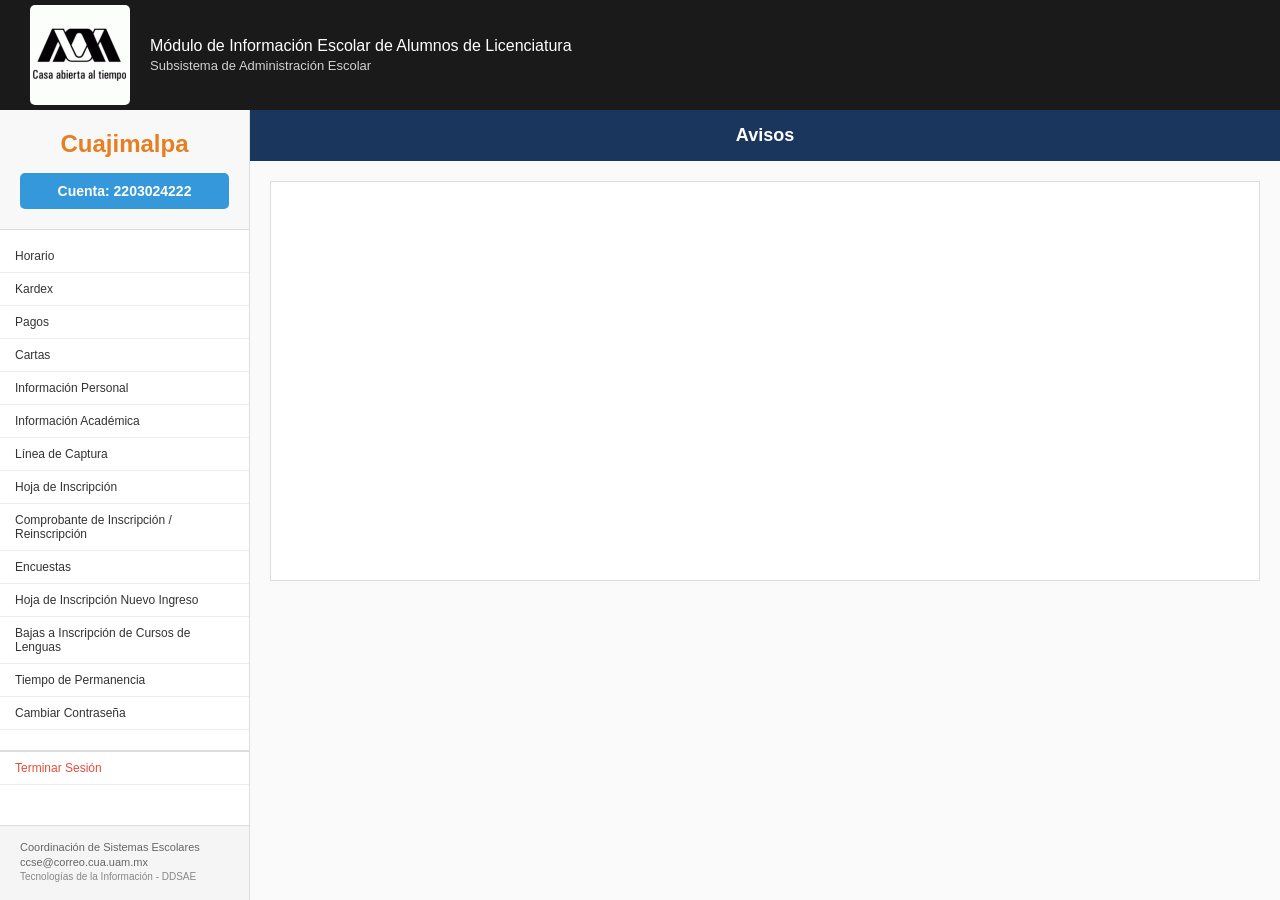
==== sistema-escolar.html @ 33e71574 "Initial commit: Módulo UAM - Sistema Escolar" ====
<!DOCTYPE html>
<html lang="es">
<head>
    <meta charset="UTF-8">
    <meta name="viewport" content="width=device-width, initial-scale=1.0">
    <title>Sistema Escolar - Cuajimalpa</title>
    <link rel="stylesheet" href="sistema.css">
</head>
<body>
    <header class="header">
        <img src="logo-universidad.png" alt="Logo Universidad" class="header-img">
        <div class="header-title">
            Módulo de Información Escolar de Alumnos de Licenciatura<br>
            <span class="header-subtitle">Subsistema de Administración Escolar</span>
        </div>
    </header>

    <div class="layout">
        <aside class="sidebar">
            <div class="sidebar-header">
                <h1 class="campus-title">Cuajimalpa</h1>
                <div class="account-box">
                    Cuenta: 2203024222
                </div>
            </div>

            <nav class="menu">
                <a href="#" class="menu-item" data-page="horario">Horario</a>
                <a href="#" class="menu-item" data-page="kardex">Kardex</a>
                <a href="#" class="menu-item" data-page="pagos">Pagos</a>
                <a href="#" class="menu-item" data-page="cartas">Cartas</a>
                <a href="#" class="menu-item" data-page="info-personal">Información Personal</a>
                <a href="#" class="menu-item" data-page="info-academica">Información Académica</a>
                <a href="#" class="menu-item" data-page="linea-captura">Línea de Captura</a>
                <a href="#" class="menu-item" data-page="hoja-inscripcion">Hoja de Inscripción</a>
                <a href="#" class="menu-item" data-page="comprobante">Comprobante de Inscripción / Reinscripción</a>
                <a href="#" class="menu-item">Encuestas</a>
                <a href="#" class="menu-item">Hoja de Inscripción Nuevo Ingreso</a>
                <a href="#" class="menu-item">Bajas a Inscripción de Cursos de Lenguas</a>
                <a href="#" class="menu-item">Tiempo de Permanencia</a>
                <a href="#" class="menu-item">Cambiar Contraseña</a>
                <a href="index.html" class="menu-item logout" onclick="sessionStorage.clear(); window.location.href='index.html'; return false;">Terminar Sesión</a>
            </nav>

            <footer class="sidebar-footer">
                <p>Coordinación de Sistemas Escolares</p>
                <p>ccse@correo.cua.uam.mx</p>
                <p class="ddsae">Tecnologías de la Información - DDSAE</p>
            </footer>
        </aside>

        <main class="main-area">
            <header class="main-header">
                <h2>Avisos</h2>
            </header>

            <div class="content-area">
                <div class="avisos-container" id="contentContainer">
                    <!-- Contenido dinámico -->
                </div>
            </div>
        </main>
    </div>

    <script src="sistema.js"></script>
</body>
</html>
---- sistema.css ----
* {
    margin: 0;
    padding: 0;
    box-sizing: border-box;
}

body {
    font-family: Arial, Helvetica, sans-serif;
    font-size: 13px;
    background: #f5f5f5;
    display: flex;
    flex-direction: column;
}

/* Header */
.header {
    background: #1a1a1a;
    color: white;
    padding: 5px 30px;
    display: inline-flex;
    align-items: center;
    gap: 20px;
}

.header-img {
    height: 100px;
    width: 100px;
    object-fit: contain;
    border-radius: 5px;
    display: block;
}

.header-title {
    font-size: 16px;
    font-weight: 500;
}

.header-subtitle {
    font-size: 13px;
    font-weight: normal;
    opacity: 0.8;
    display: block;
    margin-top: 3px;
}

.layout {
    display: flex;
    flex: 1;
    min-height: calc(100vh - 110px);
}

/* Sidebar */
.sidebar {
    width: 250px;
    background: white;
    display: flex;
    flex-direction: column;
    border-right: 1px solid #ddd;
    flex-shrink: 0;
}

.sidebar-header {
    padding: 20px;
    text-align: center;
    background: #f8f8f8;
    border-bottom: 1px solid #ddd;
}

.campus-title {
    font-size: 24px;
    font-weight: bold;
    color: #e67e22;
    margin-bottom: 15px;
}

.account-box {
    background: #3498db;
    color: white;
    padding: 10px 15px;
    border-radius: 5px;
    font-size: 14px;
    font-weight: bold;
}

/* Menu */
.menu {
    flex: 1;
    overflow-y: auto;
    padding: 10px 0;
}

.menu-item {
    display: block;
    padding: 9px 15px;
    color: #333;
    text-decoration: none;
    border-bottom: 1px solid #eee;
    transition: background 0.2s;
    font-size: 12px;
}

.menu-item:hover {
    background: #e8f4f8;
}

.menu-item.logout {
    color: #e74c3c;
    border-top: 2px solid #ddd;
    margin-top: 20px;
}

.menu-item.logout:hover {
    background: #fee;
}

/* Sidebar Footer */
.sidebar-footer {
    padding: 15px 20px;
    background: #f5f5f5;
    border-top: 1px solid #ddd;
    font-size: 11px;
    color: #666;
}

.sidebar-footer p {
    margin-bottom: 3px;
}

.sidebar-footer .ddsae {
    color: #888;
    font-size: 10px;
}

/* Main Area */
.main-area {
    flex: 1;
    display: flex;
    flex-direction: column;
    overflow: hidden;
}

.main-header {
    background: #1a365d;
    color: white;
    padding: 15px;
    text-align: center;
}

.main-header h2 {
    font-size: 18px;
    font-weight: bold;
}

/* Content Area */
.content-area {
    flex: 1;
    padding: 20px;
    overflow-y: auto;
    background: #fafafa;
}

.avisos-container {
    background: white;
    border: 1px solid #ddd;
    min-height: 400px;
}

/* Page Content */
.page-content {
    padding: 15px;
}

.no-data-message {
    text-align: center;
    font-size: 12px;
    color: #666;
    padding: 20px;
    background: #f5f5f5;
    border: 1px solid #ddd;
    margin-bottom: 20px;
}

/* Data Tables */
.data-table {
    width: 100%;
    border-collapse: collapse;
    margin-bottom: 20px;
    font-size: 12px;
}

.data-table th,
.data-table td {
    border: 1px solid #ddd;
    padding: 8px;
    text-align: left;
}

.data-table thead th[colspan] {
    background: #3498db;
    color: white;
    text-align: center;
    font-weight: bold;
}

.data-table thead tr:nth-child(2) th {
    background: #5dade2;
    color: white;
    text-align: center;
}

.data-table .empty-cell {
    text-align: center;
    color: #999;
    font-style: italic;
    padding: 20px;
}

/* Section Bar */
.section-bar {
    background: #3498db;
    color: white;
    padding: 10px;
    text-align: center;
    font-weight: bold;
    font-size: 12px;
    margin-bottom: 15px;
}

/* Calendar Table */
.calendar-table {
    width: 100%;
    border-collapse: collapse;
    margin-bottom: 20px;
    font-size: 12px;
}

.calendar-table th,
.calendar-table td {
    border: 1px solid #ddd;
    padding: 10px;
    text-align: center;
    height: 50px;
    vertical-align: top;
}

.calendar-table thead th {
    background: #3498db;
    color: white;
}

.calendar-table tbody td {
    background: white;
}

/* Menu Active */
.menu-item.active {
    background: #e8f4f8;
    font-weight: bold;
}

/* Controls Section */
.controls-section {
    display: flex;
    justify-content: space-between;
    align-items: flex-start;
    padding: 15px;
    background: #f5f5f5;
    border: 1px solid #ddd;
    margin-bottom: 15px;
}

.controls-left {
    display: flex;
    align-items: center;
    gap: 15px;
}

.control-label {
    font-weight: bold;
    font-size: 12px;
}

.radio-label {
    font-size: 12px;
    cursor: pointer;
}

.controls-right {
    display: flex;
    flex-direction: column;
    gap: 8px;
}

.control-row {
    display: flex;
    gap: 8px;
}

.select-control {
    padding: 5px 10px;
    font-size: 12px;
    border: 1px solid #ccc;
    background: white;
    min-width: 150px;
}

.btn-control {
    padding: 5px 12px;
    font-size: 12px;
    background: #3498db;
    color: white;
    border: none;
    cursor: pointer;
}

.btn-control:hover {
    background: #2980b9;
}

/* Kardex Table */
.kardex-table {
    width: 100%;
    border-collapse: collapse;
    font-size: 11px;
    margin-bottom: 20px;
}

.kardex-table th,
.kardex-table td {
    border: 1px solid #ddd;
    padding: 6px 8px;
    text-align: left;
}

.kardex-table thead th {
    background: #3498db;
    color: white;
    text-align: center;
    font-weight: bold;
}

.kardex-table tbody tr:nth-child(even) {
    background: #f9f9f9;
}

.kardex-table tbody td {
    text-align: left;
}

.kardex-table .text-right {
    text-align: right;
}

/* Page Footer */
.page-footer {
    padding: 10px;
    background: #f5f5f5;
    border: 1px solid #ddd;
    font-size: 10px;
    color: #666;
}

.page-footer p {
    margin-bottom: 2px;
}

/* Pagos Table */
.pagos-table {
    width: 100%;
    border-collapse: collapse;
    font-size: 12px;
    margin: 0 auto;
    max-width: 900px;
}

.pagos-table th,
.pagos-table td {
    border: 1px solid #ddd;
    padding: 10px 12px;
    text-align: center;
}

.pagos-table thead th {
    background: #3498db;
    color: white;
    font-weight: bold;
}

.pagos-table tbody td {
    text-align: center;
}

.pagos-table tbody td br {
    display: block;
    margin-top: 3px;
}

.pagos-table .text-right {
    text-align: right;
}

.status-paid {
    color: #27ae60;
    font-weight: bold;
}

.status-pending {
    color: #e74c3c;
    font-weight: bold;
}

/* Student Info */
.student-info {
    background: #f5f5f5;
    border: 1px solid #ddd;
    padding: 15px;
    margin-bottom: 20px;
    display: grid;
    grid-template-columns: repeat(3, 1fr);
    gap: 10px;
}

.info-row {
    display: flex;
    gap: 5px;
}

.info-label {
    font-weight: bold;
    font-size: 12px;
    white-space: nowrap;
}

.info-value {
    font-size: 12px;
}

.section-title {
    background: #3498db;
    color: white;
    padding: 8px 15px;
    font-weight: bold;
    font-size: 13px;
    margin-bottom: 10px;
    margin-top: 15px;
}

/* Section Subtitle */
.section-subtitle {
    background: #3498db;
    color: white;
    padding: 10px;
    text-align: center;
    font-weight: bold;
    font-size: 14px;
    margin-bottom: 20px;
}

/* Student Data Grid */
.student-data-grid {
    display: grid;
    grid-template-columns: repeat(3, 1fr);
    gap: 15px;
    margin-bottom: 25px;
}

.data-box {
    background: #3498db;
    color: white;
    padding: 10px 15px;
    border: 1px solid #2980b9;
    display: flex;
    flex-direction: column;
    gap: 3px;
}

.data-label {
    font-size: 11px;
    opacity: 0.9;
}

.data-value {
    font-size: 12px;
    font-weight: bold;
}

/* Cartas Table */
.cartas-table {
    width: 100%;
    border-collapse: collapse;
    font-size: 12px;
    max-width: 600px;
    margin: 0 auto;
}

.cartas-table th,
.cartas-table td {
    border: 1px solid #ddd;
    padding: 10px 15px;
    text-align: left;
}

.cartas-table thead th {
    background: #333;
    color: white;
    text-align: center;
    font-weight: bold;
}

.cartas-table tbody td {
    text-align: left;
}

.cartas-table .text-center {
    text-align: center;
}

.btn-emitir {
    background: #27ae60;
    color: white;
    border: none;
    padding: 6px 20px;
    cursor: pointer;
    font-size: 12px;
    font-weight: bold;
}

.btn-emitir:hover {
    background: #229954;
}

/* General Data Bar */
.general-data-bar {
    background: #3498db;
    color: white;
    padding: 10px 15px;
    display: flex;
    flex-wrap: wrap;
    gap: 20px;
    font-size: 12px;
    margin-bottom: 15px;
}

/* Tabs */
.tabs {
    display: flex;
    border-bottom: 2px solid #3498db;
    margin-bottom: 20px;
}

.tab {
    padding: 10px 20px;
    background: #f5f5f5;
    border: 1px solid #ddd;
    border-bottom: none;
    cursor: pointer;
    font-size: 12px;
    margin-right: 3px;
}

.tab.active {
    background: #3498db;
    color: white;
    font-weight: bold;
}

.tab:hover:not(.active) {
    background: #e8f4f8;
}

/* Tab Content */
.tab-content {
    background: white;
    border: 1px solid #ddd;
    padding: 0;
}

.section-header {
    background: #3498db;
    color: white;
    padding: 10px 15px;
    font-weight: bold;
    font-size: 13px;
}

.form-grid {
    display: grid;
    grid-template-columns: repeat(3, 1fr);
    gap: 15px;
    padding: 15px;
    border-bottom: 1px solid #eee;
}

.form-field {
    display: flex;
    flex-direction: column;
    gap: 3px;
}

.field-label {
    font-size: 11px;
    color: #666;
}

.field-value {
    font-size: 13px;
    color: #333;
    padding: 5px;
    background: #f9f9f9;
    border: 1px solid #ddd;
}

.btn-update-container {
    padding: 20px;
    text-align: center;
}

.btn-update {
    background: #5dade2;
    color: white;
    border: none;
    padding: 10px 30px;
    cursor: pointer;
    font-size: 13px;
    font-weight: bold;
}

.btn-update:hover {
    background: #3498db;
}

.info-text {
    padding: 15px;
    font-size: 11px;
    color: #666;
    border-bottom: 1px solid #eee;
}

.info-text p {
    margin: 0;
}

.header-with-date {
    position: relative;
}

.date-display {
    position: absolute;
    top: 10px;
    right: 15px;
    font-size: 12px;
    color: #666;
    background: #f5f5f5;
    padding: 5px 10px;
    border: 1px solid #ddd;
}

/* Responsive */
@media (max-width: 768px) {
    .layout {
        flex-direction: column;
    }
    
    .sidebar {
        width: 100%;
    }
    
    .menu {
        max-height: 300px;
    }
}

/* Hoja de Inscripción Document */
.inscripcion-doc {
    background: white;
    border: 1px solid #333;
    padding: 30px;
    max-width: 800px;
    margin: 0 auto;
    font-size: 12px;
}

.doc-header {
    display: flex;
    justify-content: space-between;
    margin-bottom: 20px;
    border-bottom: 2px solid #333;
    padding-bottom: 15px;
}

.doc-logo {
    display: flex;
    flex-direction: column;
    align-items: flex-start;
}

.slogan {
    font-style: italic;
    font-size: 11px;
    margin-top: 5px;
}

.doc-info {
    text-align: right;
    font-size: 11px;
}

.doc-info div {
    margin-bottom: 3px;
}

.doc-title {
    text-align: center;
    font-size: 22px;
    font-weight: bold;
    margin: 20px 0;
    text-transform: uppercase;
}

.doc-section {
    margin-bottom: 20px;
    border: 1px solid #ccc;
    padding: 15px;
}

.section-title {
    background: #3498db;
    color: white;
    padding: 8px;
    font-size: 13px;
    margin: -15px -15px 15px -15px;
}

.data-grid {
    display: grid;
    grid-template-columns: repeat(2, 1fr);
    gap: 8px;
}

.boxed-data {
    border: 1px solid #ddd;
    padding: 10px;
    display: grid;
    grid-template-columns: repeat(2, 1fr);
    gap: 8px;
}

.doc-footer-section {
    display: flex;
    justify-content: space-between;
    margin-top: 30px;
    padding-top: 20px;
    border-top: 1px solid #333;
}

.seal-box {
    width: 150px;
    text-align: center;
}

.seal-circle {
    width: 80px;
    height: 80px;
    border: 3px solid #666;
    border-radius: 50%;
    margin: 0 auto 10px;
}

.seal-text {
    font-size: 10px;
}

.info-box {
    width: 280px;
    font-size: 10px;
    text-align: center;
    padding: 0 10px;
}

.info-box p {
    margin-bottom: 10px;
}

.manifest {
    font-style: italic;
    font-weight: bold;
}

.firma-box {
    width: 200px;
    text-align: center;
}

.firma-line {
    border-bottom: 1px solid #333;
    margin-bottom: 5px;
    height: 30px;
}

.firma-name {
    font-size: 11px;
}

.btn-print-container {
    text-align: center;
    margin-top: 25px;
}

.btn-print {
    background: #3498db;
    color: white;
    border: none;
    padding: 12px 40px;
    font-size: 14px;
    font-weight: bold;
    cursor: pointer;
}

.btn-print:hover {
    background: #2980b9;
}

/* Info Table */
.info-table {
    width: 100%;
    border-collapse: collapse;
    margin-bottom: 20px;
    font-size: 12px;
}

.info-table th,
.info-table td {
    border: 1px solid #ddd;
    padding: 8px 12px;
    text-align: left;
}

.info-table thead th {
    background: #5dade2;
    color: white;
    text-align: center;
}

.info-table tbody th {
    background: #f5f5f5;
    width: 200px;
    font-weight: bold;
}

.info-table .empty-cell {
    text-align: center;
    color: #999;
    font-style: italic;
    padding: 20px;
}

/* Important Message */
.important-message {
    background: #e74c3c;
    color: white;
    padding: 15px;
    text-align: center;
    font-weight: bold;
    font-size: 13px;
    margin: 20px 0;
    border: 2px solid #c0392b;
}
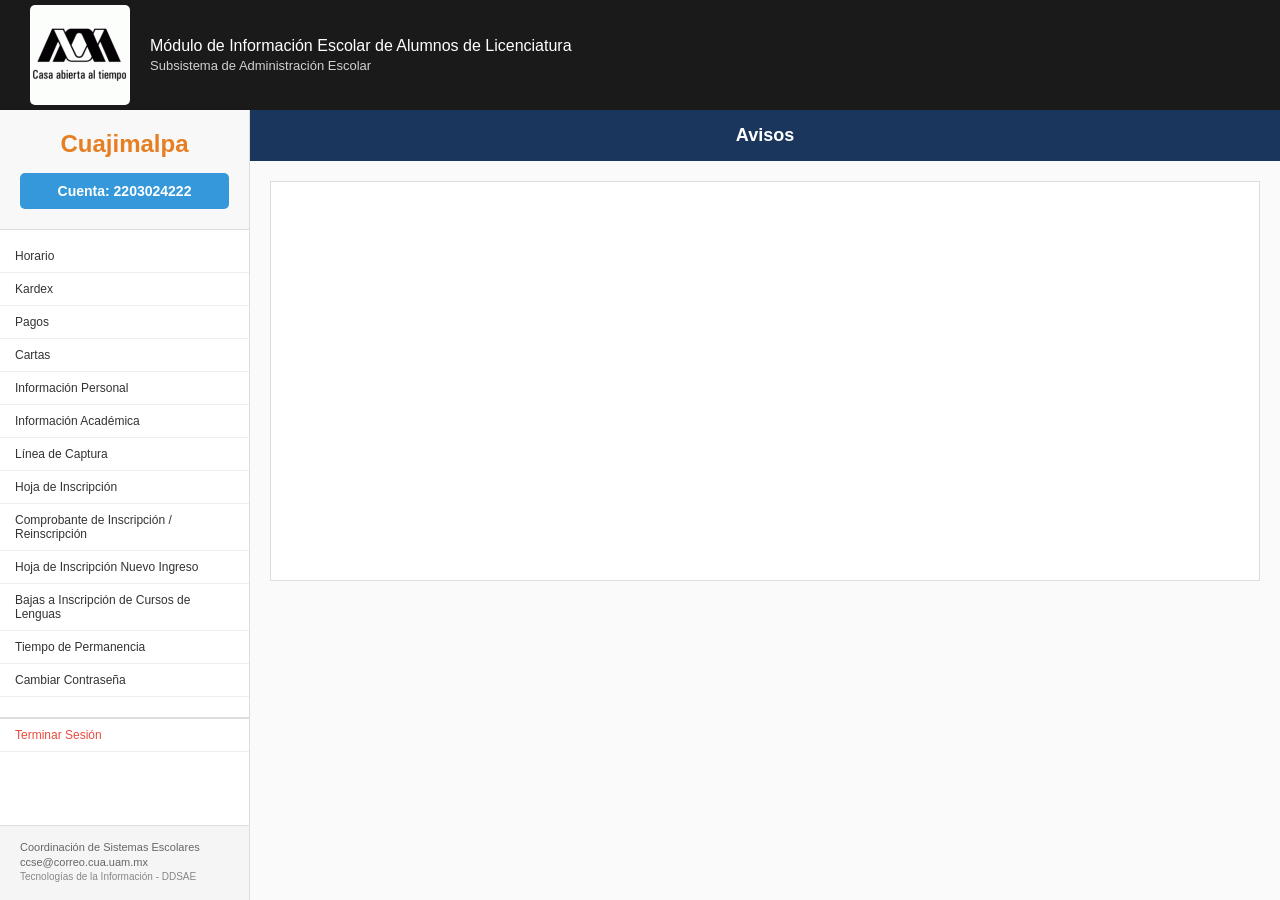
==== commit bebe548d: "Update: Remove Encuestas option, add Bajas Lenguas, Cambiar Password, Tiempo Permanencia, Hoja Nuevo" ====
--- a/sistema-escolar.html
+++ b/sistema-escolar.html
@@ -2,7 +2,7 @@
 <html lang="es">
 <head>
     <meta charset="UTF-8">
-    <meta name="viewport" content="width=device-width, initial-scale=1.0">
+    <meta name="viewport" content="width=1200">
     <title>Sistema Escolar - Cuajimalpa</title>
     <link rel="stylesheet" href="sistema.css">
 </head>
@@ -34,11 +34,11 @@
                 <a href="#" class="menu-item" data-page="linea-captura">Línea de Captura</a>
                 <a href="#" class="menu-item" data-page="hoja-inscripcion">Hoja de Inscripción</a>
                 <a href="#" class="menu-item" data-page="comprobante">Comprobante de Inscripción / Reinscripción</a>
-                <a href="#" class="menu-item">Encuestas</a>
-                <a href="#" class="menu-item">Hoja de Inscripción Nuevo Ingreso</a>
-                <a href="#" class="menu-item">Bajas a Inscripción de Cursos de Lenguas</a>
-                <a href="#" class="menu-item">Tiempo de Permanencia</a>
-                <a href="#" class="menu-item">Cambiar Contraseña</a>
+                
+                <a href="#" class="menu-item" data-page="hoja-nuevo-ingreso">Hoja de Inscripción Nuevo Ingreso</a>
+                <a href="#" class="menu-item" data-page="bajas-lenguas">Bajas a Inscripción de Cursos de Lenguas</a>
+                <a href="#" class="menu-item" data-page="tiempo-permanencia">Tiempo de Permanencia</a>
+                <a href="#" class="menu-item" data-page="cambiar-password">Cambiar Contraseña</a>
                 <a href="index.html" class="menu-item logout" onclick="sessionStorage.clear(); window.location.href='index.html'; return false;">Terminar Sesión</a>
             </nav>
 
--- a/sistema.css
+++ b/sistema.css
@@ -10,6 +10,8 @@
     background: #f5f5f5;
     display: flex;
     flex-direction: column;
+    min-width: 1200px;
+    overflow-x: auto;
 }
 
 /* Header */
@@ -655,21 +657,6 @@
     border: 1px solid #ddd;
 }
 
-/* Responsive */
-@media (max-width: 768px) {
-    .layout {
-        flex-direction: column;
-    }
-    
-    .sidebar {
-        width: 100%;
-    }
-    
-    .menu {
-        max-height: 300px;
-    }
-}
-
 /* Hoja de Inscripción Document */
 .inscripcion-doc {
     background: white;
@@ -864,4 +851,380 @@
     font-size: 13px;
     margin: 20px 0;
     border: 2px solid #c0392b;
+}
+
+/* Hoja Nuevo Ingreso */
+.header-with-toggle {
+    display: flex;
+    justify-content: space-between;
+    align-items: center;
+    margin-bottom: 15px;
+}
+
+.btn-toggle {
+    background: #3498db;
+    color: white;
+    border: none;
+    padding: 8px 15px;
+    font-size: 12px;
+    cursor: pointer;
+}
+
+.btn-toggle:hover {
+    background: #2980b9;
+}
+
+.datos-alumno-section {
+    background: white;
+    border: 1px solid #ddd;
+    padding: 20px;
+    margin-bottom: 20px;
+}
+
+.datos-grid {
+    display: grid;
+    grid-template-columns: repeat(4, 1fr);
+    gap: 10px;
+    margin-bottom: 20px;
+}
+
+.dato-item {
+    font-size: 12px;
+}
+
+.dato-item.full-width {
+    grid-column: span 2;
+}
+
+.action-buttons {
+    display: flex;
+    gap: 15px;
+    justify-content: flex-end;
+}
+
+.btn-action {
+    background: #3498db;
+    color: white;
+    border: none;
+    padding: 10px 20px;
+    font-size: 12px;
+    cursor: pointer;
+}
+
+.btn-action:hover {
+    background: #2980b9;
+}
+
+/* Form Section */
+.form-section {
+    background: white;
+    border: 1px solid #ddd;
+    padding: 20px;
+}
+
+.form-row {
+    display: flex;
+    gap: 20px;
+    flex-wrap: wrap;
+}
+
+.form-group {
+    flex: 1;
+    min-width: 200px;
+}
+
+.form-group label {
+    display: block;
+    font-size: 11px;
+    color: #666;
+    margin-bottom: 5px;
+}
+
+.form-select,
+.form-input {
+    width: 100%;
+    padding: 8px 10px;
+    border: 1px solid #ccc;
+    font-size: 12px;
+    background: white;
+}
+
+.form-input:focus,
+.form-select:focus {
+    outline: none;
+    border-color: #3498db;
+}
+
+/* Tiempo de Permanencia */
+.tiempo-section {
+    max-width: 900px;
+    margin: 0 auto;
+}
+
+.info-card {
+    background: white;
+    border: 1px solid #ddd;
+    padding: 20px;
+    margin-bottom: 20px;
+}
+
+.card-title {
+    background: #3498db;
+    color: white;
+    padding: 10px 15px;
+    font-size: 13px;
+    margin: -20px -20px 15px -20px;
+}
+
+.card-grid {
+    display: grid;
+    grid-template-columns: repeat(2, 1fr);
+    gap: 10px;
+    font-size: 12px;
+}
+
+.indicadores-grid {
+    display: grid;
+    grid-template-columns: repeat(3, 1fr);
+    gap: 15px;
+    margin-bottom: 20px;
+}
+
+.indicador-item {
+    background: #f5f5f5;
+    border: 1px solid #ddd;
+    padding: 20px;
+    text-align: center;
+}
+
+.indicador-item.highlight {
+    background: #e8f4f8;
+    border-color: #3498db;
+}
+
+.indicador-label {
+    display: block;
+    font-size: 11px;
+    color: #666;
+    margin-bottom: 5px;
+}
+
+.indicador-value {
+    font-size: 24px;
+    font-weight: bold;
+    color: #333;
+}
+
+.indicador-item.highlight .indicador-value {
+    color: #3498db;
+}
+
+.resumen-grid {
+    display: grid;
+    grid-template-columns: repeat(2, 1fr);
+    gap: 20px;
+    margin-bottom: 25px;
+}
+
+.resumen-item {
+    background: #3498db;
+    color: white;
+    padding: 25px;
+    text-align: center;
+}
+
+.resumen-label {
+    display: block;
+    font-size: 12px;
+    margin-bottom: 10px;
+    opacity: 0.9;
+}
+
+.resumen-value {
+    font-size: 36px;
+    font-weight: bold;
+}
+
+.btn-center {
+    text-align: center;
+    margin-bottom: 25px;
+}
+
+.btn-action {
+    background: #3498db;
+    color: white;
+    border: none;
+    padding: 12px 30px;
+    font-size: 14px;
+    font-weight: bold;
+    cursor: pointer;
+}
+
+.btn-action:hover {
+    background: #2980b9;
+}
+
+.error-message {
+    background: #e74c3c;
+    color: white;
+    padding: 15px;
+    text-align: center;
+    font-size: 13px;
+    border: 2px solid #c0392b;
+}
+
+/* Cambiar Contraseña */
+.password-container {
+    display: flex;
+    gap: 60px;
+    align-items: flex-start;
+}
+
+.password-rules {
+    flex: 1;
+    max-width: 500px;
+}
+
+.rules-title {
+    background: #3498db;
+    color: white;
+    padding: 10px 15px;
+    font-size: 14px;
+    margin-bottom: 15px;
+}
+
+.rules-list {
+    list-style: none;
+    padding: 0;
+    margin: 0;
+}
+
+.rules-list li {
+    padding: 8px 0;
+    font-size: 12px;
+    color: #333;
+    border-bottom: 1px solid #eee;
+}
+
+.rules-list li:before {
+    content: "• ";
+    color: #3498db;
+}
+
+.password-form {
+    flex: 0 0 350px;
+}
+
+.form-group-password {
+    margin-bottom: 20px;
+}
+
+.form-group-password label {
+    display: block;
+    font-size: 12px;
+    color: #333;
+    margin-bottom: 5px;
+    font-weight: bold;
+}
+
+.password-input {
+    width: 100%;
+    padding: 10px;
+    border: 1px solid #5dade2;
+    font-size: 14px;
+}
+
+.password-input:focus {
+    outline: none;
+    border-color: #3498db;
+    box-shadow: 0 0 3px rgba(52, 152, 219, 0.3);
+}
+
+.password-buttons {
+    display: flex;
+    gap: 15px;
+    margin-top: 25px;
+}
+
+.btn-password {
+    padding: 10px 25px;
+    font-size: 13px;
+    cursor: pointer;
+    border: none;
+    border-radius: 5px;
+}
+
+.btn-password.cambiar {
+    background: #666;
+    color: white;
+}
+
+.btn-password.cambiar:hover {
+    background: #555;
+}
+
+.btn-password.limpiar {
+    background: #3498db;
+    color: white;
+}
+
+.btn-password.limpiar:hover {
+    background: #2980b9;
+}
+
+/* Bajas a Inscripción de Cursos de Lenguas */
+.bajas-container {
+    max-width: 900px;
+    margin: 0 auto;
+    padding-top: 30px;
+}
+
+.info-row {
+    display: flex;
+    justify-content: center;
+    gap: 30px;
+    margin-bottom: 40px;
+}
+
+.info-item {
+    display: flex;
+    flex-direction: column;
+    gap: 5px;
+}
+
+.info-item label {
+    font-size: 12px;
+    color: #666;
+    font-weight: bold;
+}
+
+.info-item input {
+    background: #d6eaf8;
+    border: 1px solid #3498db;
+    padding: 10px 15px;
+    font-size: 13px;
+    color: #333;
+    width: 250px;
+}
+
+.info-item input:disabled {
+    opacity: 1;
+    cursor: default;
+}
+
+.alert-message {
+    background: #fadbd8;
+    border: 2px solid #e74c3c;
+    color: #c0392b;
+    padding: 30px;
+    text-align: center;
+    font-size: 14px;
+    font-weight: bold;
+    margin-bottom: 40px;
+}
+
+.folio-text {
+    text-align: center;
+    font-size: 12px;
+    color: #666;
 }
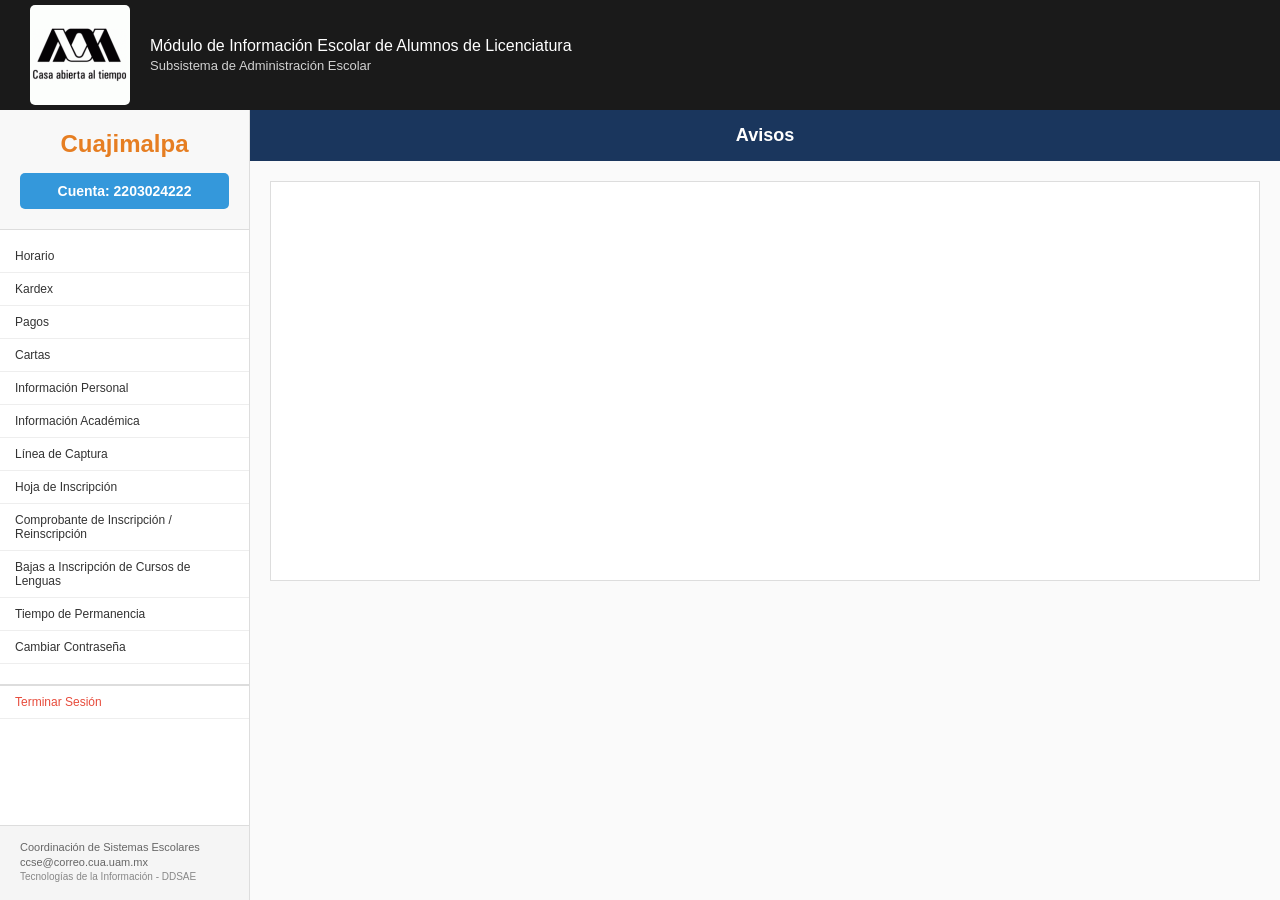
==== commit 8a7893dc: "Actualizaciones: pestañas de Información Personal y Académica, estilos de impresión, bersihberrar op" ====
--- a/sistema-escolar.html
+++ b/sistema-escolar.html
@@ -35,7 +35,6 @@
                 <a href="#" class="menu-item" data-page="hoja-inscripcion">Hoja de Inscripción</a>
                 <a href="#" class="menu-item" data-page="comprobante">Comprobante de Inscripción / Reinscripción</a>
                 
-                <a href="#" class="menu-item" data-page="hoja-nuevo-ingreso">Hoja de Inscripción Nuevo Ingreso</a>
                 <a href="#" class="menu-item" data-page="bajas-lenguas">Bajas a Inscripción de Cursos de Lenguas</a>
                 <a href="#" class="menu-item" data-page="tiempo-permanencia">Tiempo de Permanencia</a>
                 <a href="#" class="menu-item" data-page="cambiar-password">Cambiar Contraseña</a>
--- a/sistema.css
+++ b/sistema.css
@@ -401,6 +401,42 @@
     text-align: right;
 }
 
+/* Servicio Table */
+.servicio-table {
+    width: 100%;
+    border-collapse: collapse;
+    font-size: 11px;
+    margin-top: 15px;
+}
+
+.servicio-table th,
+.servicio-table td {
+    border: 1px solid #ddd;
+    padding: 8px 10px;
+    text-align: left;
+}
+
+.servicio-table thead th {
+    background: #3498db;
+    color: white;
+    text-align: center;
+    font-weight: bold;
+    font-size: 11px;
+}
+
+.servicio-table tbody td {
+    background: #f9f9f9;
+    text-align: center;
+}
+
+.servicio-table tbody tr:nth-child(even) td {
+    background: #e8f4f8;
+}
+
+.servicio-table .text-right {
+    text-align: right;
+}
+
 .status-paid {
     color: #27ae60;
     font-weight: bold;
@@ -1227,4 +1263,20 @@
     text-align: center;
     font-size: 12px;
     color: #666;
+}
+
+@media print {
+    .sidebar, .header, .main-header {
+        display: none !important;
+    }
+    .layout {
+        display: block !important;
+    }
+    .page-content {
+        width: 100% !important;
+        padding: 0 !important;
+    }
+    body {
+        background: white !important;
+    }
 }
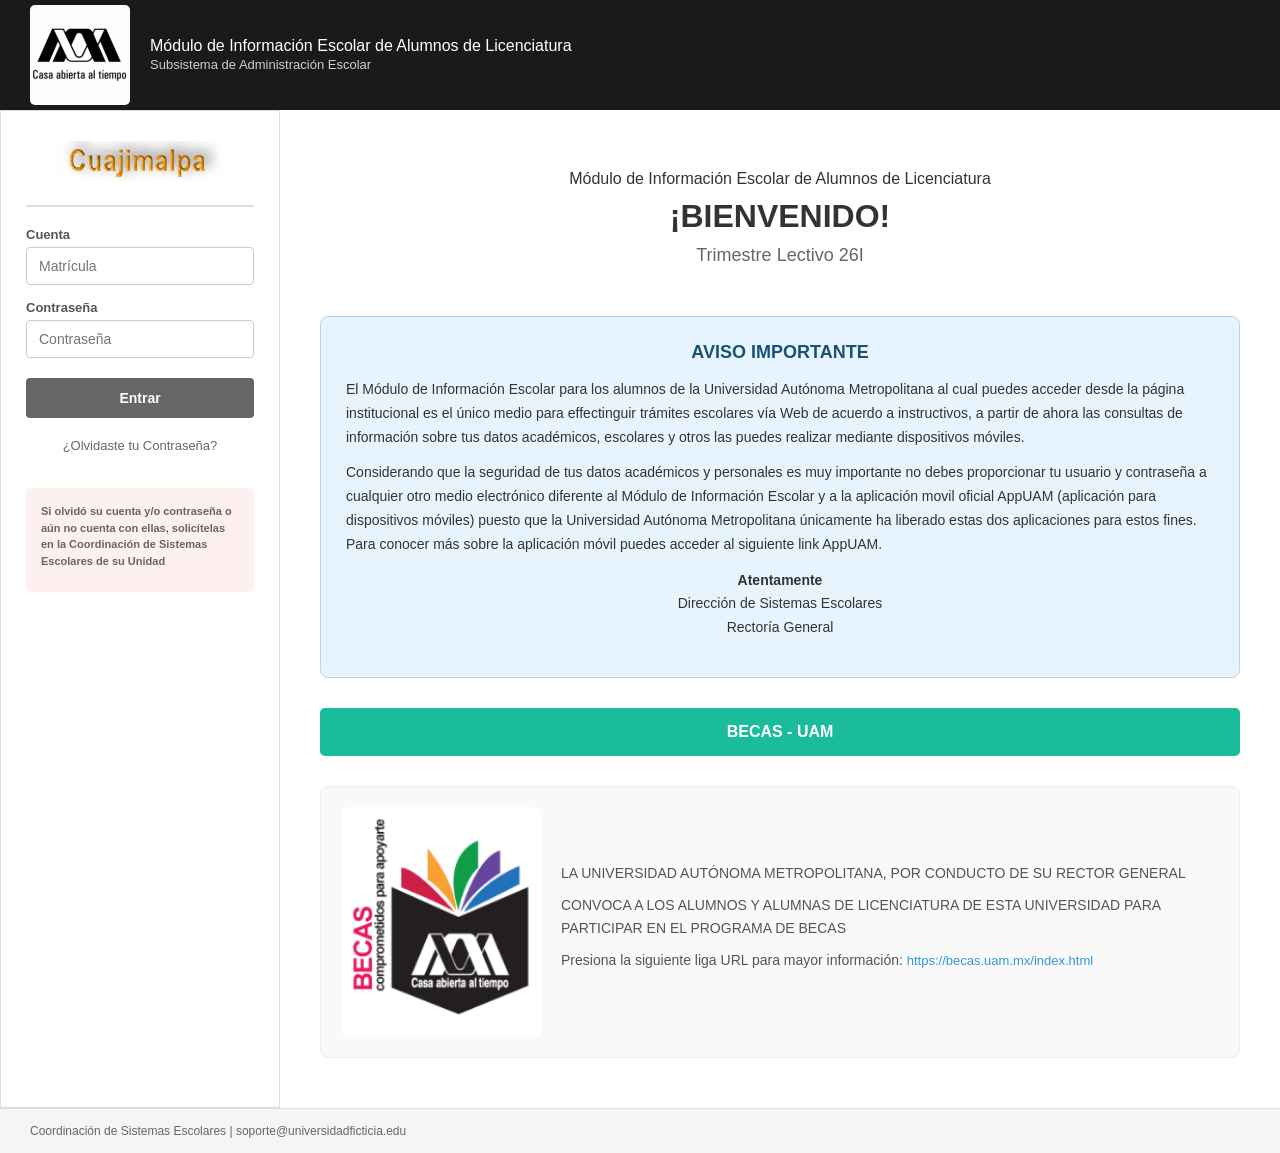
==== commit 926b8879: "Agregar verificación de sesión en sistema-escolar" ====
--- a/sistema-escolar.html
+++ b/sistema-escolar.html
@@ -61,6 +61,13 @@
         </main>
     </div>
 
+    <script>
+    // Verificar que el usuario esté logueado
+    const isLoggedIn = sessionStorage.getItem('loggedIn');
+    if (!isLoggedIn) {
+        window.location.href = 'index.html';
+    }
+</script>
     <script src="sistema.js"></script>
 </body>
 </html>
--- a/sistema.css
+++ b/sistema.css
@@ -186,14 +186,14 @@
 .data-table {
     width: 100%;
     border-collapse: collapse;
-    margin-bottom: 20px;
-    font-size: 12px;
+    margin-bottom: 15px;
+    font-size: 10px;
 }
 
 .data-table th,
 .data-table td {
     border: 1px solid #ddd;
-    padding: 8px;
+    padding: 4px 6px;
     text-align: left;
 }
 
@@ -370,15 +370,15 @@
 .pagos-table {
     width: 100%;
     border-collapse: collapse;
-    font-size: 12px;
+    font-size: 10px;
     margin: 0 auto;
-    max-width: 900px;
+    max-width: 700px;
 }
 
 .pagos-table th,
 .pagos-table td {
     border: 1px solid #ddd;
-    padding: 10px 12px;
+    padding: 5px 8px;
     text-align: center;
 }
 
@@ -394,7 +394,7 @@
 
 .pagos-table tbody td br {
     display: block;
-    margin-top: 3px;
+    margin-top: 2px;
 }
 
 .pagos-table .text-right {
@@ -405,14 +405,15 @@
 .servicio-table {
     width: 100%;
     border-collapse: collapse;
-    font-size: 11px;
-    margin-top: 15px;
+    font-size: 9px;
+    margin-top: 10px;
+    max-width: 700px;
 }
 
 .servicio-table th,
 .servicio-table td {
     border: 1px solid #ddd;
-    padding: 8px 10px;
+    padding: 4px 6px;
     text-align: left;
 }
 
@@ -421,7 +422,7 @@
     color: white;
     text-align: center;
     font-weight: bold;
-    font-size: 11px;
+    font-size: 9px;
 }
 
 .servicio-table tbody td {
